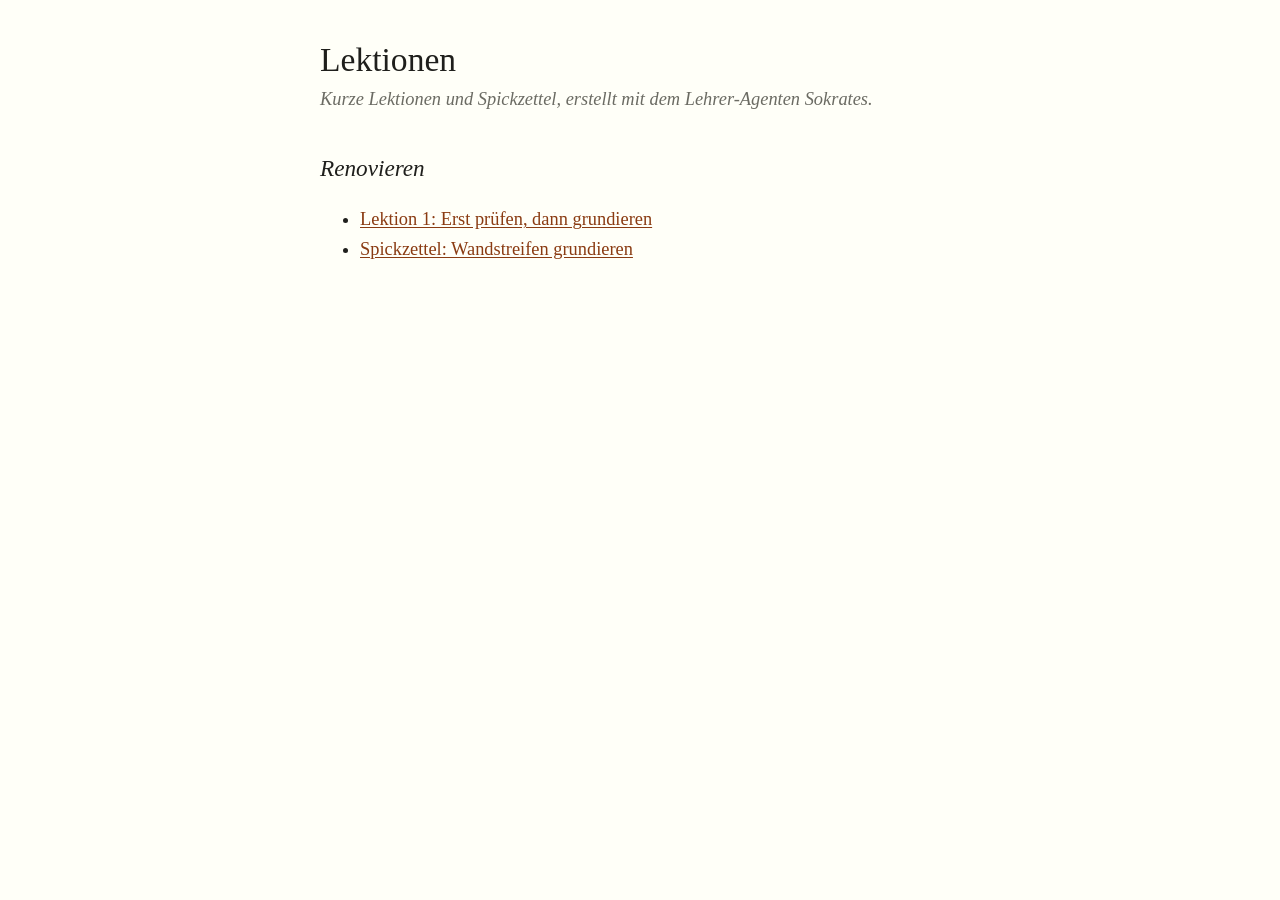
==== index.html @ 5b75b6c1 "Renovieren: Lektion 1 und Spickzettel zum Grundieren des Wandstreifens Dazu ein wiederverwendbarer Q" ====
<!doctype html>
<html lang="de">
<head>
<meta charset="utf-8">
<meta name="viewport" content="width=device-width, initial-scale=1">
<title>Lektionen</title>
<link rel="stylesheet" href="assets/kurs.css">
</head>
<body>
<main>
  <h1>Lektionen</h1>
  <p class="untertitel">Kurze Lektionen und Spickzettel, erstellt mit dem Lehrer-Agenten Sokrates.</p>

  <!-- Themen: neueste oben. Je Thema eine h2, darunter Lektionen und Spickzettel. -->
  <h2>Renovieren</h2>
  <ul>
    <li><a href="renovieren/lessons/0001-wandstreifen-grundieren.html">Lektion 1: Erst prüfen, dann grundieren</a></li>
    <li><a href="renovieren/reference/grundieren-spickzettel.html">Spickzettel: Wandstreifen grundieren</a></li>
  </ul>
</main>
</body>
</html>
---- assets/kurs.css ----
/* Gemeinsames Stylesheet aller Lektionen und Spickzettel (Sokrates). */
:root {
  --bg: #fffff8;
  --text: #1f1f1c;
  --muted: #6b6b63;
  --accent: #8a3b12;
  --rule: #e4e1d6;
  --box: #f6f3e8;
  --ok: #2f6b3a;
  --fail: #9b2c2c;
  --serif: "Iowan Old Style", "Palatino Linotype", Palatino, Georgia, serif;
  --sans: system-ui, -apple-system, "Segoe UI", sans-serif;
}
@media (prefers-color-scheme: dark) {
  :root:not([data-theme="light"]) {
    --bg: #161614; --text: #e9e6dc; --muted: #a29e92; --accent: #e3a072;
    --rule: #34322c; --box: #22211d; --ok: #7cc28a; --fail: #ec8b8b;
  }
}
:root[data-theme="dark"] {
  --bg: #161614; --text: #e9e6dc; --muted: #a29e92; --accent: #e3a072;
  --rule: #34322c; --box: #22211d; --ok: #7cc28a; --fail: #ec8b8b;
}

* { box-sizing: border-box; }
body {
  margin: 0; background: var(--bg); color: var(--text);
  font: 1.15rem/1.6 var(--serif);
}
main { max-width: 42rem; margin: 0 auto; padding: 2.5rem 1rem 4rem; }
h1 { font-weight: 400; font-size: 2.1rem; line-height: 1.2; margin: 0 0 .3rem; }
h2 { font-weight: 400; font-style: italic; font-size: 1.45rem; margin: 2.2rem 0 .6rem; }
h3 { font-weight: 600; font-size: 1.1rem; margin: 1.6rem 0 .4rem; }
a { color: var(--accent); text-underline-offset: 2px; }
.untertitel { color: var(--muted); font-style: italic; margin: 0 0 2rem; }
hr { border: 0; border-top: 1px solid var(--rule); margin: 2.5rem 0; }
code, pre { font-family: ui-monospace, Consolas, monospace; font-size: .9em; }
pre { background: var(--box); padding: .8rem 1rem; overflow-x: auto; border-radius: 4px; }
blockquote { margin: 1.2rem 0; padding-left: 1rem; border-left: 3px solid var(--rule); color: var(--muted); }

/* Kästen */
.kasten { background: var(--box); padding: 1rem 1.2rem; border-radius: 4px; margin: 1.5rem 0; }
.kasten > :first-child { margin-top: 0; }
.kasten > :last-child { margin-bottom: 0; }
.ziel::before { content: "Ziel dieser Lektion"; display: block; font: 600 .8rem var(--sans); letter-spacing: .06em; text-transform: uppercase; color: var(--accent); margin-bottom: .3rem; }
.quelle::before { content: "Zum Weiterlesen"; display: block; font: 600 .8rem var(--sans); letter-spacing: .06em; text-transform: uppercase; color: var(--accent); margin-bottom: .3rem; }
.fragen { font-family: var(--sans); font-size: .95rem; color: var(--muted); }

/* Randnotizen */
.randnotiz { font-size: .9rem; color: var(--muted); display: block; margin: .3rem 0 1rem; padding-left: .8rem; border-left: 2px solid var(--rule); }

/* Quiz */
.quiz { margin: 1.5rem 0; font-family: var(--sans); font-size: 1rem; }
.quiz fieldset { border: 1px solid var(--rule); border-radius: 4px; padding: 1rem; margin: 0 0 1rem; }
.quiz legend { font-weight: 600; padding: 0 .3rem; }
.quiz label { display: block; padding: .35rem .2rem; cursor: pointer; }
.quiz button { font: inherit; padding: .45rem 1rem; border: 1px solid var(--accent); background: transparent; color: var(--accent); border-radius: 4px; cursor: pointer; }
.quiz .rueckmeldung { margin-top: .5rem; min-height: 1.4em; }
.quiz .richtig { color: var(--ok); }
.quiz .falsch { color: var(--fail); }
.quiz legend { line-height: 1.4; }
.quiz .erklaerung { margin: .3rem 0 0; padding: .6rem .8rem; background: var(--box); border-radius: 4px; font-size: .95rem; }
.quiz .ergebnis { font-weight: 600; }

/* Tabellen */
.tabelle { width: 100%; overflow-x: auto; margin: 1.2rem 0; }
table { border-collapse: collapse; width: 100%; font: .95rem/1.45 var(--sans); }
th, td { text-align: left; vertical-align: top; padding: .5rem .6rem; border-bottom: 1px solid var(--rule); }
th { font-weight: 600; color: var(--muted); font-size: .85rem; letter-spacing: .03em; }

/* Schrittfolgen */
ol.schritte { padding-left: 1.4rem; }
ol.schritte > li { margin: .7rem 0; padding-left: .3rem; }
ol.schritte > li::marker { font-weight: 600; color: var(--accent); }
.praxis { font: 600 .7rem var(--sans); letter-spacing: .06em; text-transform: uppercase; color: var(--muted); border: 1px solid var(--rule); border-radius: 3px; padding: 0 .3rem; vertical-align: .15em; }

/* Navigation */
nav.lektion { font-family: var(--sans); font-size: .9rem; display: flex; justify-content: space-between; gap: 1rem; flex-wrap: wrap; margin-top: 3rem; }

@media print {
  body { background: #fff; color: #000; font-size: 11pt; }
  main { max-width: none; padding: 0; }
  .quiz button, nav.lektion, .fragen { display: none; }
  a { color: #000; }
}
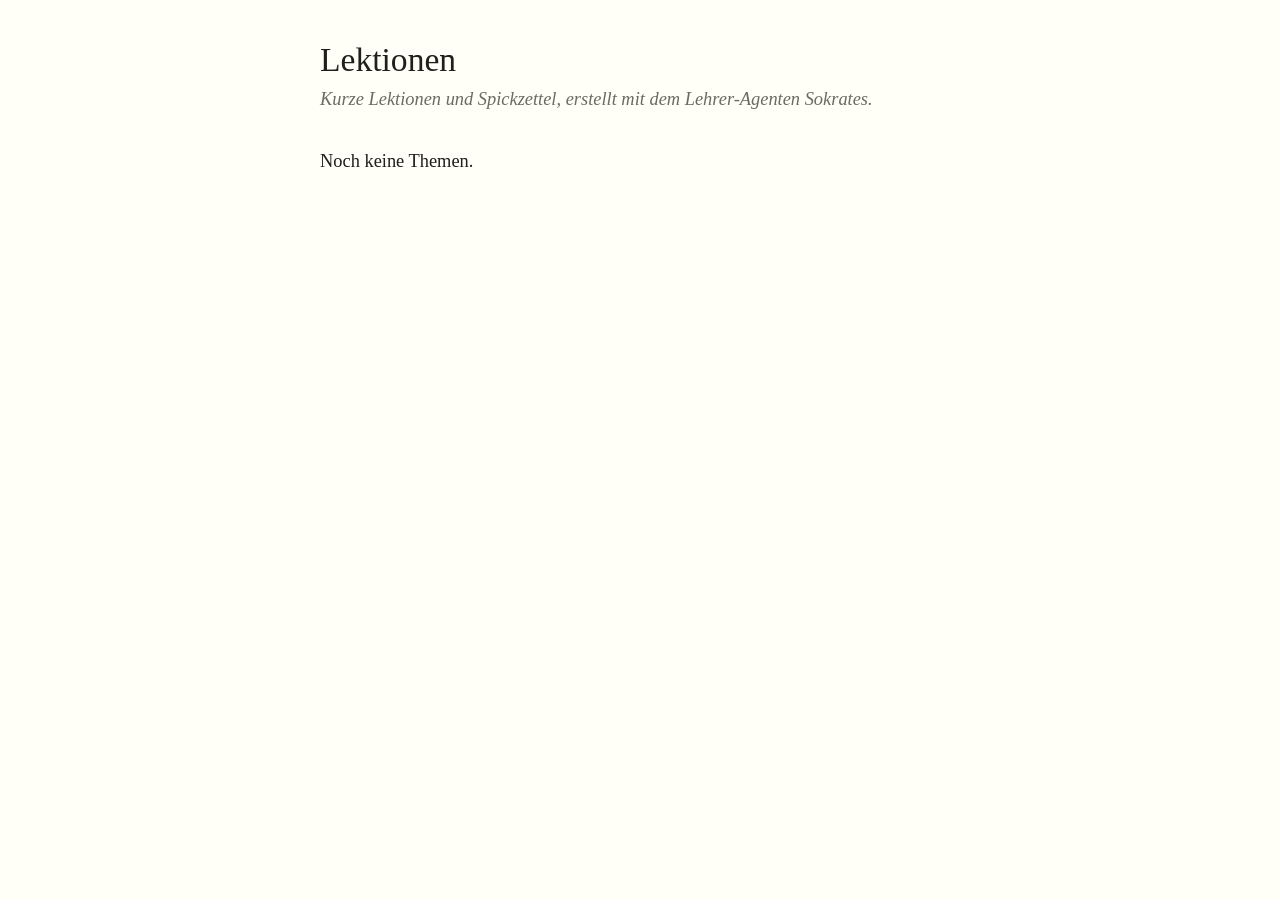
==== commit 27687e0b: "Sokrates: Grundgerüst Co-Authored-By: Claude Opus 5.5 <noreply@anthropic.com>" ====
--- a/index.html
+++ b/index.html
@@ -12,11 +12,7 @@
   <p class="untertitel">Kurze Lektionen und Spickzettel, erstellt mit dem Lehrer-Agenten Sokrates.</p>
 
   <!-- Themen: neueste oben. Je Thema eine h2, darunter Lektionen und Spickzettel. -->
-  <h2>Renovieren</h2>
-  <ul>
-    <li><a href="renovieren/lessons/0001-wandstreifen-grundieren.html">Lektion 1: Erst prüfen, dann grundieren</a></li>
-    <li><a href="renovieren/reference/grundieren-spickzettel.html">Spickzettel: Wandstreifen grundieren</a></li>
-  </ul>
+  <p>Noch keine Themen.</p>
 </main>
 </body>
 </html>
--- a/assets/kurs.css
+++ b/assets/kurs.css
@@ -58,21 +58,6 @@
 .quiz .rueckmeldung { margin-top: .5rem; min-height: 1.4em; }
 .quiz .richtig { color: var(--ok); }
 .quiz .falsch { color: var(--fail); }
-.quiz legend { line-height: 1.4; }
-.quiz .erklaerung { margin: .3rem 0 0; padding: .6rem .8rem; background: var(--box); border-radius: 4px; font-size: .95rem; }
-.quiz .ergebnis { font-weight: 600; }
-
-/* Tabellen */
-.tabelle { width: 100%; overflow-x: auto; margin: 1.2rem 0; }
-table { border-collapse: collapse; width: 100%; font: .95rem/1.45 var(--sans); }
-th, td { text-align: left; vertical-align: top; padding: .5rem .6rem; border-bottom: 1px solid var(--rule); }
-th { font-weight: 600; color: var(--muted); font-size: .85rem; letter-spacing: .03em; }
-
-/* Schrittfolgen */
-ol.schritte { padding-left: 1.4rem; }
-ol.schritte > li { margin: .7rem 0; padding-left: .3rem; }
-ol.schritte > li::marker { font-weight: 600; color: var(--accent); }
-.praxis { font: 600 .7rem var(--sans); letter-spacing: .06em; text-transform: uppercase; color: var(--muted); border: 1px solid var(--rule); border-radius: 3px; padding: 0 .3rem; vertical-align: .15em; }
 
 /* Navigation */
 nav.lektion { font-family: var(--sans); font-size: .9rem; display: flex; justify-content: space-between; gap: 1rem; flex-wrap: wrap; margin-top: 3rem; }
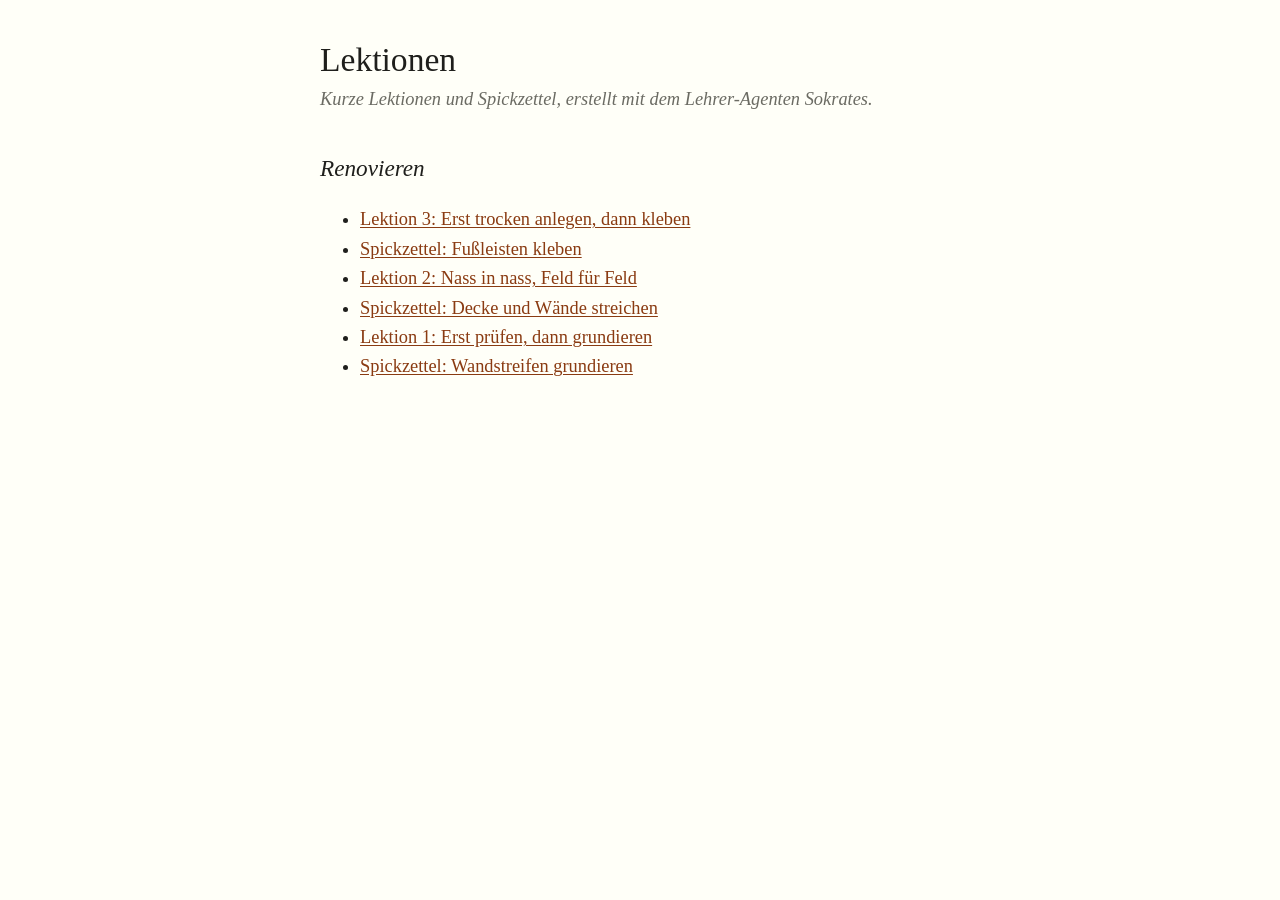
==== commit a6700f12: "Renovieren: Lektion 2 (Streichen) und Lektion 3 (Fußleisten kleben) mit Spickzetteln Dazu Skizzen- u" ====
--- a/index.html
+++ b/index.html
@@ -12,7 +12,15 @@
   <p class="untertitel">Kurze Lektionen und Spickzettel, erstellt mit dem Lehrer-Agenten Sokrates.</p>
 
   <!-- Themen: neueste oben. Je Thema eine h2, darunter Lektionen und Spickzettel. -->
-  <p>Noch keine Themen.</p>
+  <h2>Renovieren</h2>
+  <ul>
+    <li><a href="renovieren/lessons/0003-fussleisten-kleben.html">Lektion 3: Erst trocken anlegen, dann kleben</a></li>
+    <li><a href="renovieren/reference/fussleisten-spickzettel.html">Spickzettel: Fußleisten kleben</a></li>
+    <li><a href="renovieren/lessons/0002-decke-und-waende-streichen.html">Lektion 2: Nass in nass, Feld für Feld</a></li>
+    <li><a href="renovieren/reference/streichen-spickzettel.html">Spickzettel: Decke und Wände streichen</a></li>
+    <li><a href="renovieren/lessons/0001-wandstreifen-grundieren.html">Lektion 1: Erst prüfen, dann grundieren</a></li>
+    <li><a href="renovieren/reference/grundieren-spickzettel.html">Spickzettel: Wandstreifen grundieren</a></li>
+  </ul>
 </main>
 </body>
 </html>
--- a/assets/kurs.css
+++ b/assets/kurs.css
@@ -58,6 +58,32 @@
 .quiz .rueckmeldung { margin-top: .5rem; min-height: 1.4em; }
 .quiz .richtig { color: var(--ok); }
 .quiz .falsch { color: var(--fail); }
+.quiz legend { line-height: 1.4; }
+.quiz .erklaerung { margin: .3rem 0 0; padding: .6rem .8rem; background: var(--box); border-radius: 4px; font-size: .95rem; }
+.quiz .ergebnis { font-weight: 600; }
+
+/* Tabellen */
+.tabelle { width: 100%; overflow-x: auto; margin: 1.2rem 0; }
+table { border-collapse: collapse; width: 100%; font: .95rem/1.45 var(--sans); }
+th, td { text-align: left; vertical-align: top; padding: .5rem .6rem; border-bottom: 1px solid var(--rule); }
+th { font-weight: 600; color: var(--muted); font-size: .85rem; letter-spacing: .03em; }
+
+/* Schrittfolgen */
+ol.schritte { padding-left: 1.4rem; }
+ol.schritte > li { margin: .7rem 0; padding-left: .3rem; }
+ol.schritte > li::marker { font-weight: 600; color: var(--accent); }
+.praxis { font: 600 .7rem var(--sans); letter-spacing: .06em; text-transform: uppercase; color: var(--muted); border: 1px solid var(--rule); border-radius: 3px; padding: 0 .3rem; vertical-align: .15em; }
+
+/* Skizzen (Inline-SVG, Farben über currentColor und Variablen) */
+figure.skizze { margin: 1.5rem 0; }
+figure.skizze svg { display: block; width: 100%; max-width: 26rem; height: auto; margin: 0 auto; color: var(--text); }
+figure.skizze figcaption { font: .9rem/1.4 var(--sans); color: var(--muted); text-align: center; margin-top: .5rem; }
+.skizzen { display: grid; grid-template-columns: repeat(auto-fit, minmax(14rem, 1fr)); gap: 1rem; }
+
+/* Zeitplan */
+dl.zeitplan { display: grid; grid-template-columns: max-content 1fr; gap: .4rem 1rem; font: .98rem/1.45 var(--sans); }
+dl.zeitplan dt { font-weight: 600; color: var(--accent); }
+dl.zeitplan dd { margin: 0; }
 
 /* Navigation */
 nav.lektion { font-family: var(--sans); font-size: .9rem; display: flex; justify-content: space-between; gap: 1rem; flex-wrap: wrap; margin-top: 3rem; }
